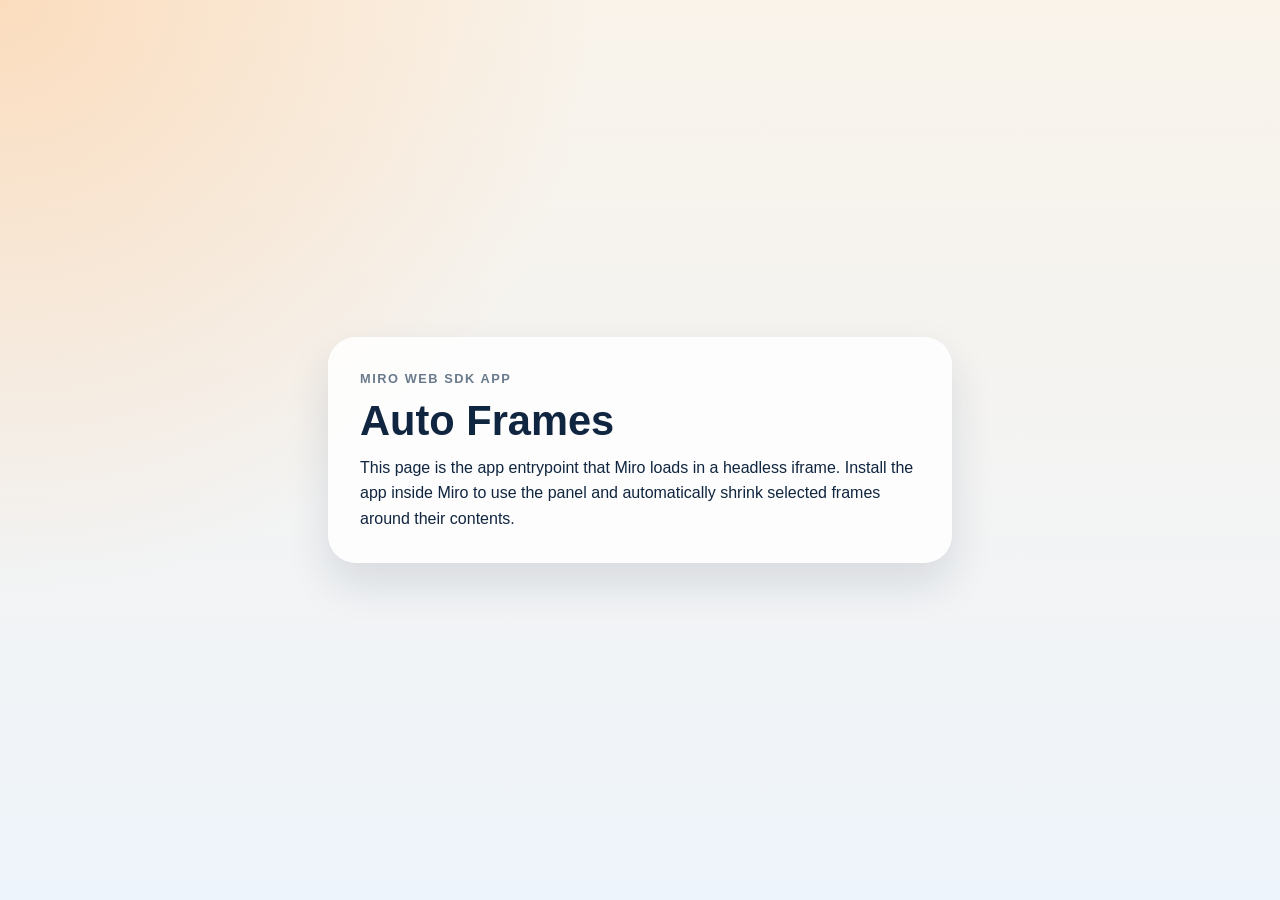
==== public/index.html @ 706ded11 "initial commit" ====
<!DOCTYPE html>
<html lang="en">
  <head>
    <meta charset="UTF-8" />
    <meta name="viewport" content="width=device-width, initial-scale=1.0" />
    <title>Auto Frames</title>
    <script src="https://miro.com/app/static/sdk/v2/miro.js"></script>
    <script src="index.js" defer></script>
    <style>
      :root {
        color-scheme: light;
        font-family: "Avenir Next", "Segoe UI Variable", sans-serif;
      }

      body {
        margin: 0;
        min-height: 100vh;
        display: grid;
        place-items: center;
        background:
          radial-gradient(circle at top left, rgba(255, 179, 107, 0.35), transparent 38%),
          linear-gradient(180deg, #f9f3ea 0%, #eef4fb 100%);
        color: #10253f;
      }

      main {
        width: min(560px, calc(100vw - 40px));
        padding: 32px;
        border-radius: 28px;
        background: rgba(255, 255, 255, 0.86);
        box-shadow: 0 20px 44px rgba(16, 37, 63, 0.12);
      }

      .eyebrow {
        margin: 0 0 10px;
        font-size: 0.8rem;
        font-weight: 700;
        letter-spacing: 0.12em;
        text-transform: uppercase;
        color: #6a7a8c;
      }

      h1 {
        margin: 0 0 12px;
        font-size: clamp(2rem, 4vw, 2.6rem);
        line-height: 1.05;
      }

      p {
        margin: 0;
        font-size: 1rem;
        line-height: 1.6;
      }
    </style>
  </head>
  <body>
    <main>
      <p class="eyebrow">Miro Web SDK app</p>
      <h1>Auto Frames</h1>
      <p>
        This page is the app entrypoint that Miro loads in a headless iframe.
        Install the app inside Miro to use the panel and automatically shrink
        selected frames around their contents.
      </p>
    </main>
  </body>
</html>
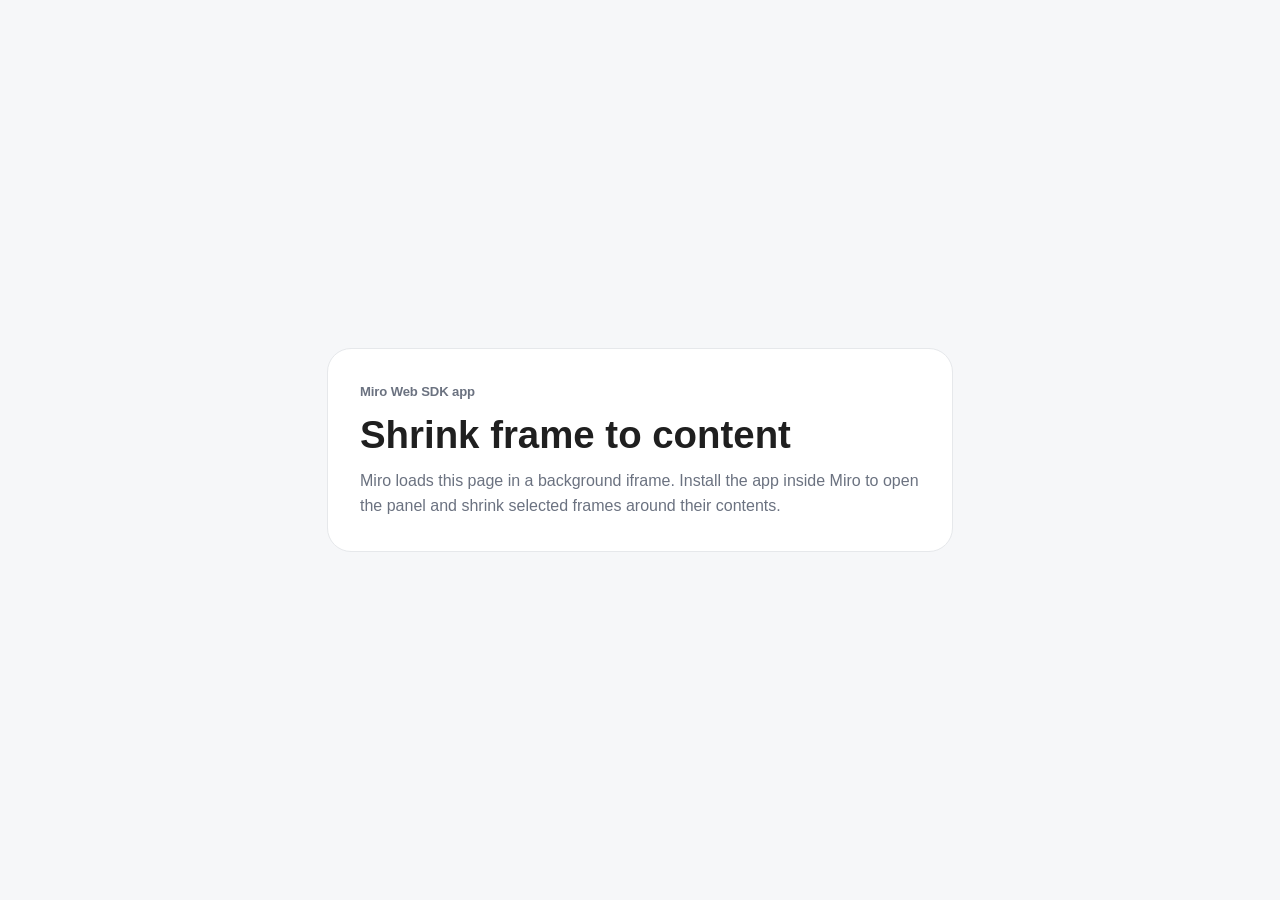
==== commit e2b3a14e: "refactor" ====
--- a/public/index.html
+++ b/public/index.html
@@ -3,13 +3,18 @@
   <head>
     <meta charset="UTF-8" />
     <meta name="viewport" content="width=device-width, initial-scale=1.0" />
-    <title>Auto Frames</title>
+    <title>Shrink frame to content</title>
     <script src="https://miro.com/app/static/sdk/v2/miro.js"></script>
     <script src="index.js" defer></script>
     <style>
       :root {
         color-scheme: light;
         font-family: "Avenir Next", "Segoe UI Variable", sans-serif;
+        --ink: #1f1f1f;
+        --muted: #6b7280;
+        --line: #e6e8eb;
+        --surface: #ffffff;
+        --surface-subtle: #f6f7f9;
       }
 
       body {
@@ -17,52 +22,48 @@
         min-height: 100vh;
         display: grid;
         place-items: center;
-        background:
-          radial-gradient(circle at top left, rgba(255, 179, 107, 0.35), transparent 38%),
-          linear-gradient(180deg, #f9f3ea 0%, #eef4fb 100%);
-        color: #10253f;
+        background: var(--surface-subtle);
+        color: var(--ink);
       }
 
       main {
         width: min(560px, calc(100vw - 40px));
         padding: 32px;
-        border-radius: 28px;
-        background: rgba(255, 255, 255, 0.86);
-        box-shadow: 0 20px 44px rgba(16, 37, 63, 0.12);
+        border: 1px solid var(--line);
+        border-radius: 24px;
+        background: var(--surface);
       }
 
-      .eyebrow {
-        margin: 0 0 10px;
-        font-size: 0.8rem;
+      .label {
+        margin: 0 0 12px;
+        font-size: 0.82rem;
         font-weight: 700;
-        letter-spacing: 0.12em;
-        text-transform: uppercase;
-        color: #6a7a8c;
+        letter-spacing: -0.01em;
+        color: var(--muted);
       }
 
       h1 {
         margin: 0 0 12px;
-        font-size: clamp(2rem, 4vw, 2.6rem);
-        line-height: 1.05;
+        font-size: clamp(2rem, 4vw, 2.4rem);
+        line-height: 1.08;
       }
 
       p {
         margin: 0;
         font-size: 1rem;
         line-height: 1.6;
+        color: var(--muted);
       }
     </style>
   </head>
   <body>
     <main>
-      <p class="eyebrow">Miro Web SDK app</p>
-      <h1>Auto Frames</h1>
+      <p class="label">Miro Web SDK app</p>
+      <h1>Shrink frame to content</h1>
       <p>
-        This page is the app entrypoint that Miro loads in a headless iframe.
-        Install the app inside Miro to use the panel and automatically shrink
-        selected frames around their contents.
+        Miro loads this page in a background iframe. Install the app inside Miro
+        to open the panel and shrink selected frames around their contents.
       </p>
     </main>
   </body>
 </html>
-
